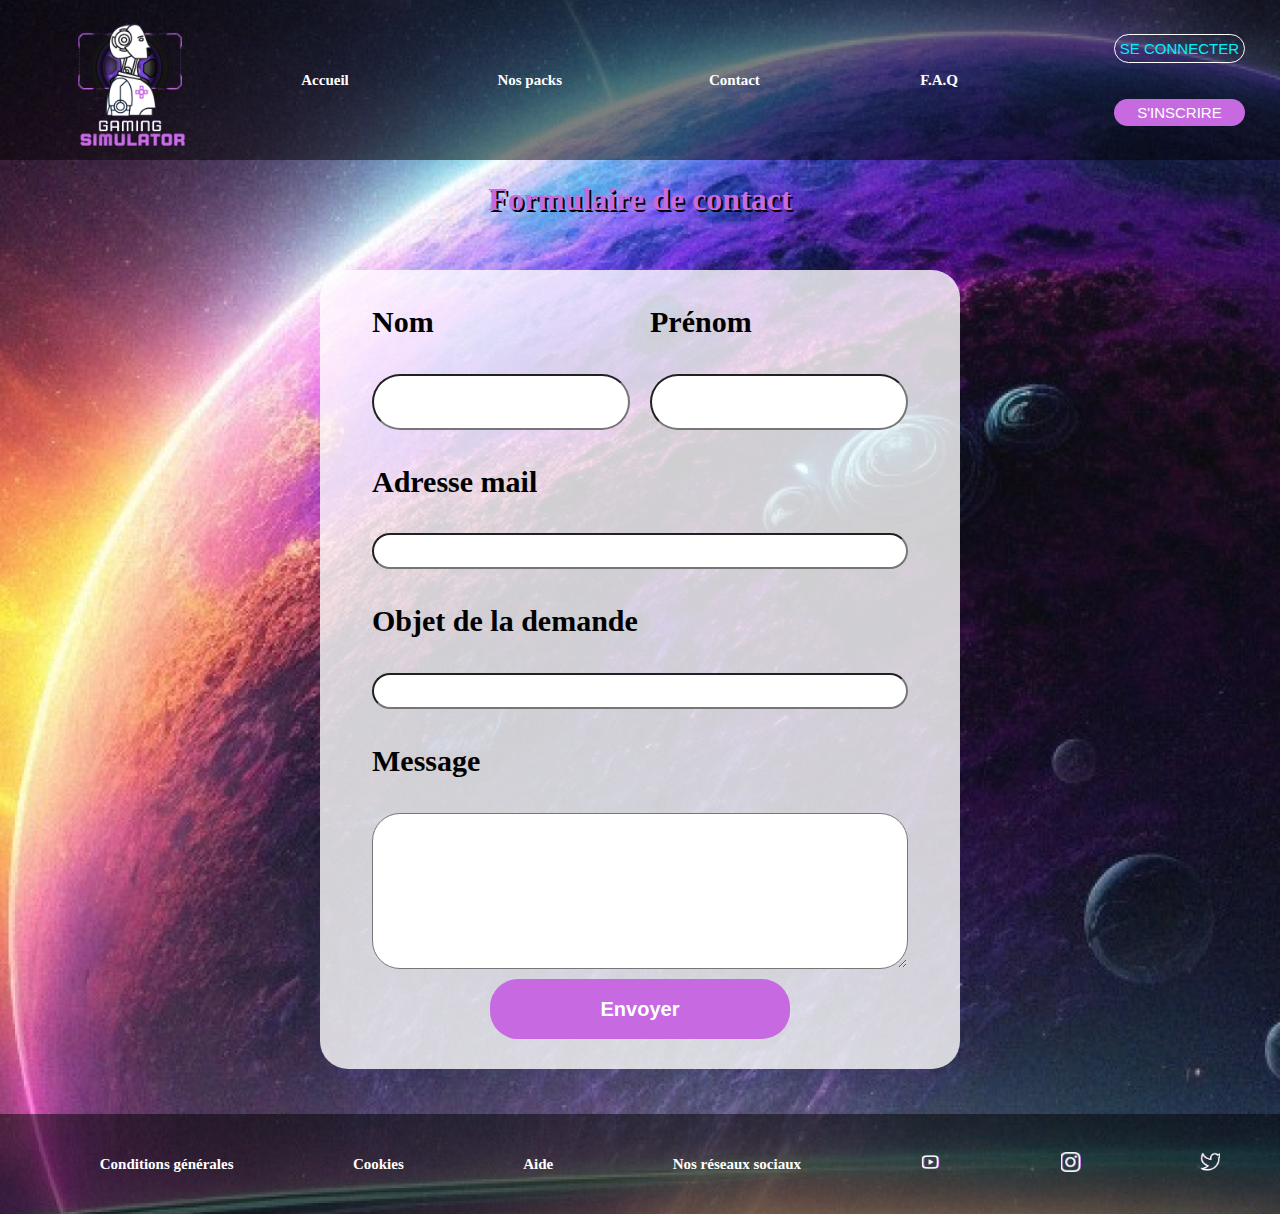
==== projet de groupe/html/contact.html @ c26b24f7 "Add files via upload" ====
<!DOCTYPE html>
<html lang="fr">
    <head>
        <meta charset="UTF-8">
        <meta name="viewport" content="width=device-width, initial-scale=1.0">
        <title>Document</title>
        <link rel="stylesheet" href="../css/style.css">
        <link rel="stylesheet" href="../css/contact.css">
    </head>
    <body class="background-contact">
        <header class="header-size">
            <div class="header">                
                <img class="logo" src="../img/logo.png" alt="logo site">
                
                <ul class="menu-header">
                    <li class="bd"><a class="bd" href="../index.html">Accueil</a></li>
                    <li class="bd" id="menu-hover">Nos packs
                        <ul class="menu-hover">
                            <div class="submenu">
                                <li ><a class="bd" href="../html/racing.html">Page Conduite</a></li>
                                <li ><a class="bd" href="../html/war.html">Page Guerre</a></li>
                                <li ><a class="bd" href="../html/gaming.html">Page Gaming</a></li>
                            </div>                            
                        </ul>
                    </li>
                    <li><a class="bd" href="../html/contact.html">Contact</a></li>
                    <li><a class="bd" href="../html/faq.html">F.A.Q</a></li>
                    <div class="connect-container">
                        <button class="connect">SE CONNECTER</button>
                        <button class="subscribe">S'INSCRIRE</button>
                    </div>
                </ul>
            </div>
        </header>
        <main class="contact-container">
            <h1 class="page-title">Formulaire de contact</h1>
            <div class="contact-form">                
                <form class="form">
                    <div class="form-flex">
                        <div class="form-column">
                            <label for="Nom"><h2>Nom</h2></label>
                            <input type="text" id="Nom" name="Nom" required>
                        </div>
                        <div class="form-column">
                            <label for="Prénom"><h2>Prénom</h2></label>
                            <input class="form-input2" type="text" id="Prénom" name="Prénom" required>  
                        </div>
                    </div>                     
                    <label for="E-mail"><h2>Adresse mail</h2></label>
                    <input type="Adresse mail" id="Adresse mail" name="Adresse mail" required>
                    <label for="Objet de la demande"><h2>Objet de la demande</h2></label>
                    <input type="Objet de la demande" id="Objet de la demande" name="Objet de la demande" required>
                    <label for="Message"><h2>Message</h2></label>
                    <textarea name="Message" id="Message" cols="30" rows="10"></textarea>
                    <div class="center-submit">
                        <input class="submit" type="submit" value="Envoyer">
                    </div>
                </form>
            </div>
        </main>
        <footer>
            <ul class="footer-menu">
                <li class="footer-link"><a href="">Conditions générales</a></li>
                <li class="footer-link"><a href="">Cookies</a></li>
                <li class="footer-link"><a href="">Aide</a></li>
                <li class="footer-link"><a href="">Nos réseaux sociaux</a></li>
                <li><a href=""><img onmouseover="socialHover(0)" class="social-media" src="../img/youtube.png" alt="Logo Youtube"></a></li>
                <li><a href=""><img onmouseover="socialHover(1)" class="social-media" src="../img/instagram.png" alt="Logo Instagram"></a></li>
                <li><a href=""><img onmouseover="socialHover(2)" class="social-media" src="../img/twitter.png" alt="Logo Twitter"></a></li>
            </ul>
        </footer>
    </body>
    <script async type="text/javascript" src="../js/index.js"></script>
</html>
---- projet de groupe/css/style.css ----
/*Animation*/

@keyframes burger {
    0%{
        height: 200px;
    }
    100% {
        height: 100vh;        
    }
}
@keyframes burgerBack {
    0%{
        height: 100vh;
    }
    100% {
        height: 200px;       
    }
}

html {
    min-width: 320px;
    font-size: 10px;    
}
body{    
    background-size: cover;
    background-repeat: no-repeat;
    background-position: center;
    max-height: fit-content;    
    margin: 0;
    padding: 0;
    color: white;
    font-family:'Poppins';    
}
.background-accueil {
    background-image: url(../img/background-accueil.jpg);   
}
.background-conduite {
    background-image: url(../img/background-conduite.jpg);
}
.header {
    display: flex;
    align-items: center;
    justify-content: space-around;
    height: 100%;
    font-size: 15px;
    font-weight: bold;
}
.main-flex {
    display: flex;
    flex-direction: column;
    align-items: center;
}
.header-size {
    
    height: 160px;
    background-color: rgba(0, 0, 0, 0.5);
    background-size: cover;       
}
li {
    list-style: none;
}
a {
    color: white;
    text-decoration: none;
}
.logo {
    display: flex;
    width: 200px;    
}
.burger-menu {
    display: none;
    width: 60px;
}
.menu-header {
    display: flex;    
    align-items: center;
    justify-content: space-between;
    padding: 0;
    margin: 0;
    height: 80%;
    width: 75%;         
}
.menu-header li{
    min-width: 70px;
    text-align: center;
}
.submenu {
    display: none;
    position: absolute;
}
#menu-hover:hover .submenu {
    display: flex;
    flex-direction: column;
    padding: 0 2px;
    margin-left:-40px; /* Hacking placement submenu */
    width: 100%;
}
button {    
    margin: 0 5px;
    border-radius: 28px;
}
.connect-container {
    display: flex;
    flex-direction: column;
    justify-content: space-around;
    height: 100%;
}
.connect {    
    color: #00f0ff;
    background-color: transparent;
    border: 1px solid white;    
}
.subscribe {
    color: white;
    background-color: #C76AE2;
    border: none;   
}
.subscribe, .connect {
    padding: 5px;
    font-size: 15px;
}
.page-title {
    text-align: center;
    font-size: xx-large;
    font-weight: bolder;
    color: #C76AE2;
    text-shadow: 2px 2px black; 
}
.welcome-image {    
    width: 215px;
    border-radius: 0 18px 18px 0;
}
.accueil1{
    height: 300px;
    background-color: rgb(0, 0, 40);
}
.accueil2{
    height: 300px;
    background: linear-gradient(to right, darkblue, black);
}
.accueil3 {
    height: 300px;
    background-image: url(../img/rose.png); /* Hack photo multidégradé */
    background-size: cover;
    background-position: center;
}
.accueil4{
    height: 300px;
    background: linear-gradient(to right, darkred, black);
}
.accueil1, .accueil2, .accueil3, .accueil4{
    display: flex;
    align-items: center;
    justify-content: space-between;
    margin: 20px 0;
    width: 100%;
    max-width: 1200px;
    font-size: 15px;
    border-radius: 50px; 
    box-shadow: 0px 0px 20px black;
}
.div2, .div3, .div4{    
    width: 1000px;
    display: flex;
    flex-direction: column;
    align-items: center;
    justify-content: center;
    font-size: 20px;
    padding-left: 5%;
}
.div3 {
    width:75%;
}
.pink {
    color: #C76AE2;
    font-weight: bold;    
}
.blue {
    color: #00f0ff;
    text-shadow: 1px 1px black;
    font-weight: bold;
}
.button2 a {
    color: blue;    
}
.button3 a {
    color: #C76AE2;
}
.button4 a {
    color: red;
}
.button2, .button3, .button4 {
    border: none;
    width: 150px;
    height: 50px;
    font-weight: bold;
    font-size: 15px

}
*.align-buttons {
    display: flex;
    justify-content: center;
}
.welcome-msg {
    text-align: center;
    padding: 5px;
    width: 70%;    
}
.home-image  {
    height: 300px;
    width: 270px;
}
.footer-menu {
    display: flex;
    align-items: center;
    background-color: rgba(0, 0, 0, 0.5);
    background-size: cover;
    background-repeat: repeat;
    justify-content: space-around;
    height: 100px;
    margin-bottom: -1px; /* Coller le footer en bas de l'écran/
    margin-left: -30px; / Coller le footer vers la gauche de l'écran */
   font-size: 15px;
   font-weight: bold;
}
.social-media {
    height: 20px;
    z-index: 2;    
}

.drive-up {
    display: flex;
    justify-content: center;
    align-items: stretch;   
}
.drive-down-wrapper {
    display: flex;
    justify-content: center;
    align-items: center;
    text-align: center;
    margin-top: 10px;    
}
.drive-down {    
    width: 85%;
    background-color: rgba(194, 194, 194, 0.7);
    border-radius: 25px;
}
.drive-upleft {
    display: flex;
    flex-direction: column;
    align-items: center;
    width: 40%;
    background-color: rgba(194, 194, 194, 0.7);   
    border-radius: 25px;
    padding: 10px;
}
.drive-upright {
    display: flex;
    flex-direction: column;
    align-items: center;
    text-align: center;
    width: 40%;
    background-color: rgba(0, 0, 0, 0.7);
    border-radius: 25px;
    padding: 10px 10px 0px 10px;
}
.drive-upright h2{
   font-size: 23px; 
}
.drive-upright button{
    height: 50px;
    width: 200px;
    font-size: 20px;
    border-radius: 50px;
}
.description {
    display: flex;
    justify-content: center;
    align-items: center;
    text-align: left;
    color: black;
    font-size: 18px;
    padding: 10px;
}
.description p {
    font-size: 20px;
}
.description-title {
    font-size: 40px;
    color: black;
}
.description-img {
    height: 350px;
    width: 350px;
    border-radius: 20px;
    margin: 10px;
}
.big-img {
    height:300px;
    width: 300px;
    border-radius: 20px;
}
.small-img {
    height: 70px;
    width: 70px;
    border-radius: 12px;
}
.promo {
    color: red;
    font-size: 30px;
}
.promo-code {
    color: #C76AE2;
}
.overline-price {
    text-decoration: line-through red;
}
.basket {
    border-radius: 0;
    width: 70%;
    height: 10%;
    background-color: rgba(199, 106, 226, 0.6);
    color: white;
}
.buy{
    border-radius: 0;
    width: 70%;
    height: 10%;
    background-color: rgba(255, 255, 255, 0.6);
    color: red;
}    

/*Hover*/
.connect:hover{
    background-color: #909090;
    color: #00f0ff;
    border: 1px solid #C76AE2;
}
.subscribe:hover{
    background-color: #dfb2fb;
    color: #ffffff;
    -webkit-text-stroke: 0.4px rgb(225, 0, 255);
    border: 1px solid #c800ff;
}
.button2 {
    color: blue;
}
.button2:hover{
    background-color: #C76AE2;
    border: 4px solid white;
}
.button3 {
    color: #C76AE2;
}
.button3:hover{
    color: red;
    background-color: blue;
    border: 4px solid white;
}
.button4 {
    color: red;
}
.button4:hover{
    color: #C76AE2;
    background-color: black;
    border: 4px solid white;
}
.bd:hover{
    color: #C76AE2;
}
/*Responsive*/
@media screen and (max-width:480px){   
    h2{
        font-size: 14px;
    }
    .main-flex {
        width: 100%;
    }
    .flex {
    flex-direction: column;
    justify-content: center;
    align-items: center;    
   }
   .menu-header {
    /* display: none;     */    
    flex-direction: column;
    align-items: center;    
    text-align: center;
    width: 100%;
    font-size: 40px;      
   }
   .menu-header li {
    height: 30px;
    margin: 5vh 0;    
   }
   .header-size {
    height: fit-content;
       
   }
   .header {
    flex-direction: column; 
    padding-bottom: 20px;
    height: 100vh;
   }
   .burger-menu {
    display: block;
    cursor: pointer;
   }
   .burger-animation {
    animation: burger 2s ease-in;    
    }
    .burger-back-animation {
    animation: burgerBack 1s ease-in;
    }   
   .connect {
    margin: 5px;
    font-size: 25px;
    width: 180px;    
   }
   .subscribe{
    width: 180px;    
    font-size: 25px;
   }
   .welcome-image {
    position: absolute;
    z-index: 1;
    right: 0;
   }
   .welcome-msg {
    z-index: 2;
    width: 100%;
   }   
   .accueil3 {
    background-position: right;
   }
   .accueil1, .accueil2, .accueil3, .accueil4 {
   justify-content: center;
   width: 100%;   
   } 
   .div2, .div3, .div4 {    
    z-index: 2;
    width: 100%;
   }    
   .footer-menu {
    flex-direction: column;
    height: fit-content;    
   }
   .footer-menu li {
    height: 30px;
    font-size: 20px;
   }
   .logo {
    margin: 0;
   }
   .home-image{
    position: absolute;
    right: -50px;
    z-index: 0;
    /* display: none; */
   }
}
@media screen and (min-width:481px) and (max-width : 750px) {
    .menu-header li {
        min-width: 55px;
    }
    .home-image {
        width: 40%;
    }
}
---- projet de groupe/css/contact.css ----
.background-contact{
    background-image: url(../img/background-contact.jpg);
    background-size: cover;
    background-repeat: no-repeat;
    background-position: center;
}
.contact-form{
    gap: 20px;
    display: flex;
    align-items: center;
    flex-direction: column;
    background-color:hsla(0, 0%, 100%, 0.8);
    border-radius: 28px;
    color: black;
    margin: 30px;
    padding-bottom: 30px;
    font-size: 20px;
    width: 50%;
}
.contact-container {
    display: flex;
    flex-direction: column;
    align-items: center;
    justify-content: center;
}
.form{
    display: flex;
    flex-direction: column;
}
.form input, textarea{
    margin-top: 10px;
    border-radius: 28px;
    min-height: 30px;
}
.form-flex input{
    width: 250px;
    height: 50px;
}
.form2 input{
    width: 530px;
    height: 50px;
}
.form label{
    margin-top: 10px;
}
.form-flex{
    display: flex;
    gap: 20px;
}
.form-column{
    display: flex;
    flex-direction: column;
}
.submit{
    width: 300px;
    height: 60px;
    font-weight: bold;
    font-size: 20px;
    background-color: #c76ae2;
    color: white;
    border: none;
}
.center-submit{
    text-align: center;
}
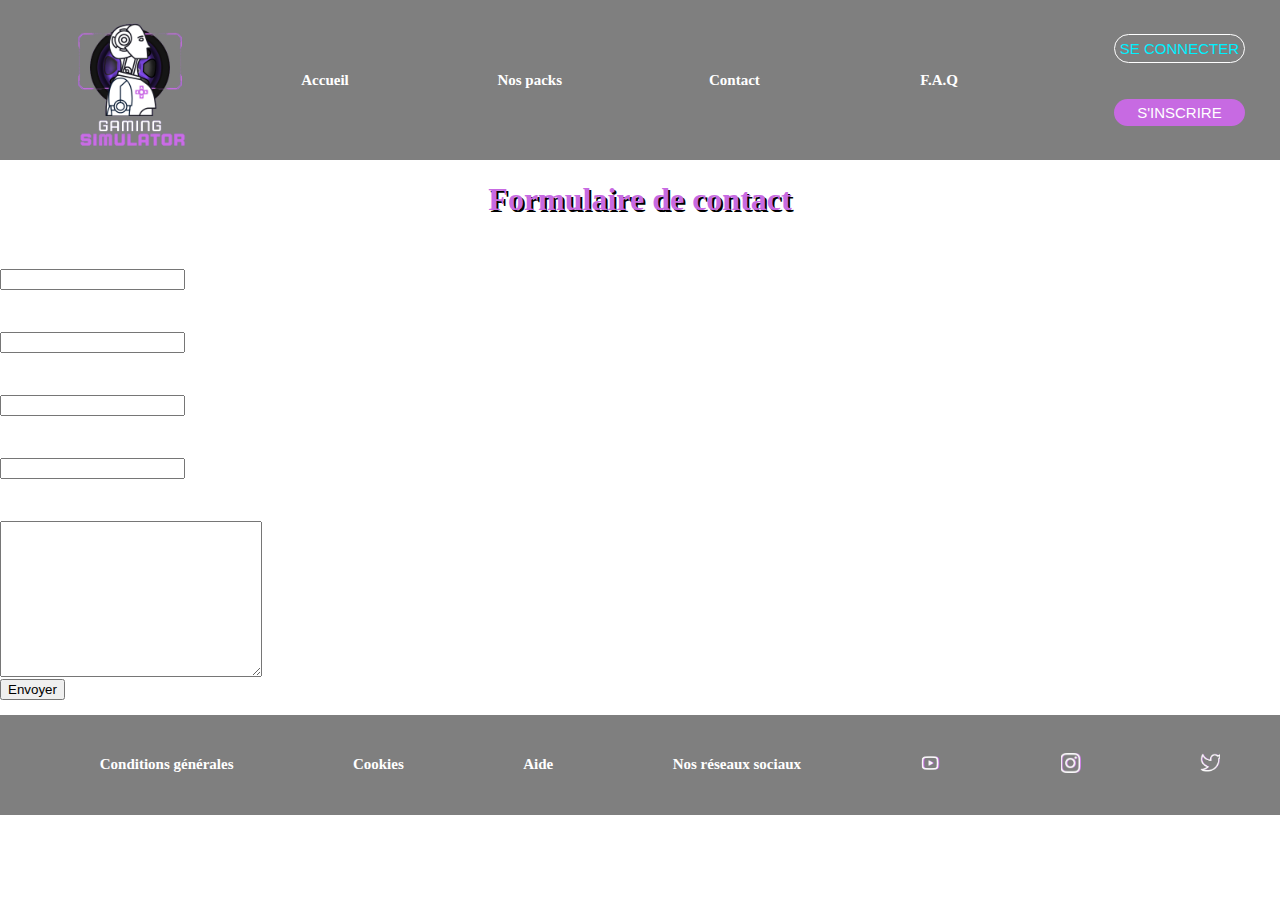
==== commit ddeda1b6: "Add files via upload" ====
--- a/projet de groupe/html/contact.html
+++ b/projet de groupe/html/contact.html
@@ -4,14 +4,13 @@
         <meta charset="UTF-8">
         <meta name="viewport" content="width=device-width, initial-scale=1.0">
         <title>Document</title>
-        <link rel="stylesheet" href="../css/style.css">
-        <link rel="stylesheet" href="../css/contact.css">
+        <link rel="stylesheet" href="../css/style.css">        
     </head>
     <body class="background-contact">
         <header class="header-size">
             <div class="header">                
                 <img class="logo" src="../img/logo.png" alt="logo site">
-                
+                <img onclick="burger()" class="burger-menu" src="../img/burger.png" alt="icône menu burger">
                 <ul class="menu-header">
                     <li class="bd"><a class="bd" href="../index.html">Accueil</a></li>
                     <li class="bd" id="menu-hover">Nos packs
@@ -35,17 +34,11 @@
         <main class="contact-container">
             <h1 class="page-title">Formulaire de contact</h1>
             <div class="contact-form">                
-                <form class="form">
-                    <div class="form-flex">
-                        <div class="form-column">
-                            <label for="Nom"><h2>Nom</h2></label>
-                            <input type="text" id="Nom" name="Nom" required>
-                        </div>
-                        <div class="form-column">
-                            <label for="Prénom"><h2>Prénom</h2></label>
-                            <input class="form-input2" type="text" id="Prénom" name="Prénom" required>  
-                        </div>
-                    </div>                     
+                <form class="form">                        
+                    <label for="Nom"><h2>Nom</h2></label>
+                    <input type="text" id="Nom" name="Nom" required>                   
+                    <label for="Prénom"><h2>Prénom</h2></label>
+                    <input class="form-input2" type="text" id="Prénom" name="Prénom" required>                                     
                     <label for="E-mail"><h2>Adresse mail</h2></label>
                     <input type="Adresse mail" id="Adresse mail" name="Adresse mail" required>
                     <label for="Objet de la demande"><h2>Objet de la demande</h2></label>
--- a/projet de groupe/css/style.css
+++ b/projet de groupe/css/style.css
@@ -466,4 +466,75 @@
     .home-image {
         width: 40%;
     }
-}+}
+
+.inscription, .connexion{
+    width: 600px;
+    padding-top: 20px;
+    height: fit-content;
+    background-color: rgba(0, 238, 255, 85%) ;
+    color: #bf09f1;
+    font-family: system-ui, -apple-system, BlinkMacSystemFont, 'Segoe UI', Roboto, Oxygen, Ubuntu, Cantarell, 'Open Sans', 'Helvetica Neue', sans-serif;
+    display: flex;
+    /* justify-content: right; */
+    align-items: center;
+    flex-direction: column;
+    /* margin-top: 180px; */
+    /* padding: 20px; */
+    border: #bf09f1 solid 7px;
+    border-radius: 25px;
+    box-shadow: #bf09f1 0px 0px 30px 5px;
+    /* position: absolute;
+    left: 35%;
+    top: 25%; */
+    font-size: 18px;
+    gap: 10px;
+}
+.inputo{
+    width: 250px;
+    border-radius: 50px;
+    background-color:white;
+    border: #bf09f1 2px solid;
+}
+.inscription > * {
+    margin: 3px;
+}
+.inscription h3 {
+    margin: 0 5px ;
+}
+.inscription{
+    position: absolute;
+    left: 55%;
+    top: 25%;
+}
+.connexion{
+    position: absolute;
+    left: 10%;
+    top: 30%;
+}
+.dd{
+    display: flex;
+    justify-content: space-around;
+    gap: 50px;
+}
+.modal {
+    display: flex;
+    font-size: 12px;
+    gap: 15px;
+}
+.miniradio{
+    display: flex;
+}
+.buttonic{
+    width: 200px;
+    height: 30px;
+    background-color: rgba(0, 238, 255, 85%);
+    border: #bf09f1 5px solid; 
+}
+.buttonic:hover{
+    background-color: #bf09f1;
+    color: white;
+}
+.whitet{
+    color: white;
+}
